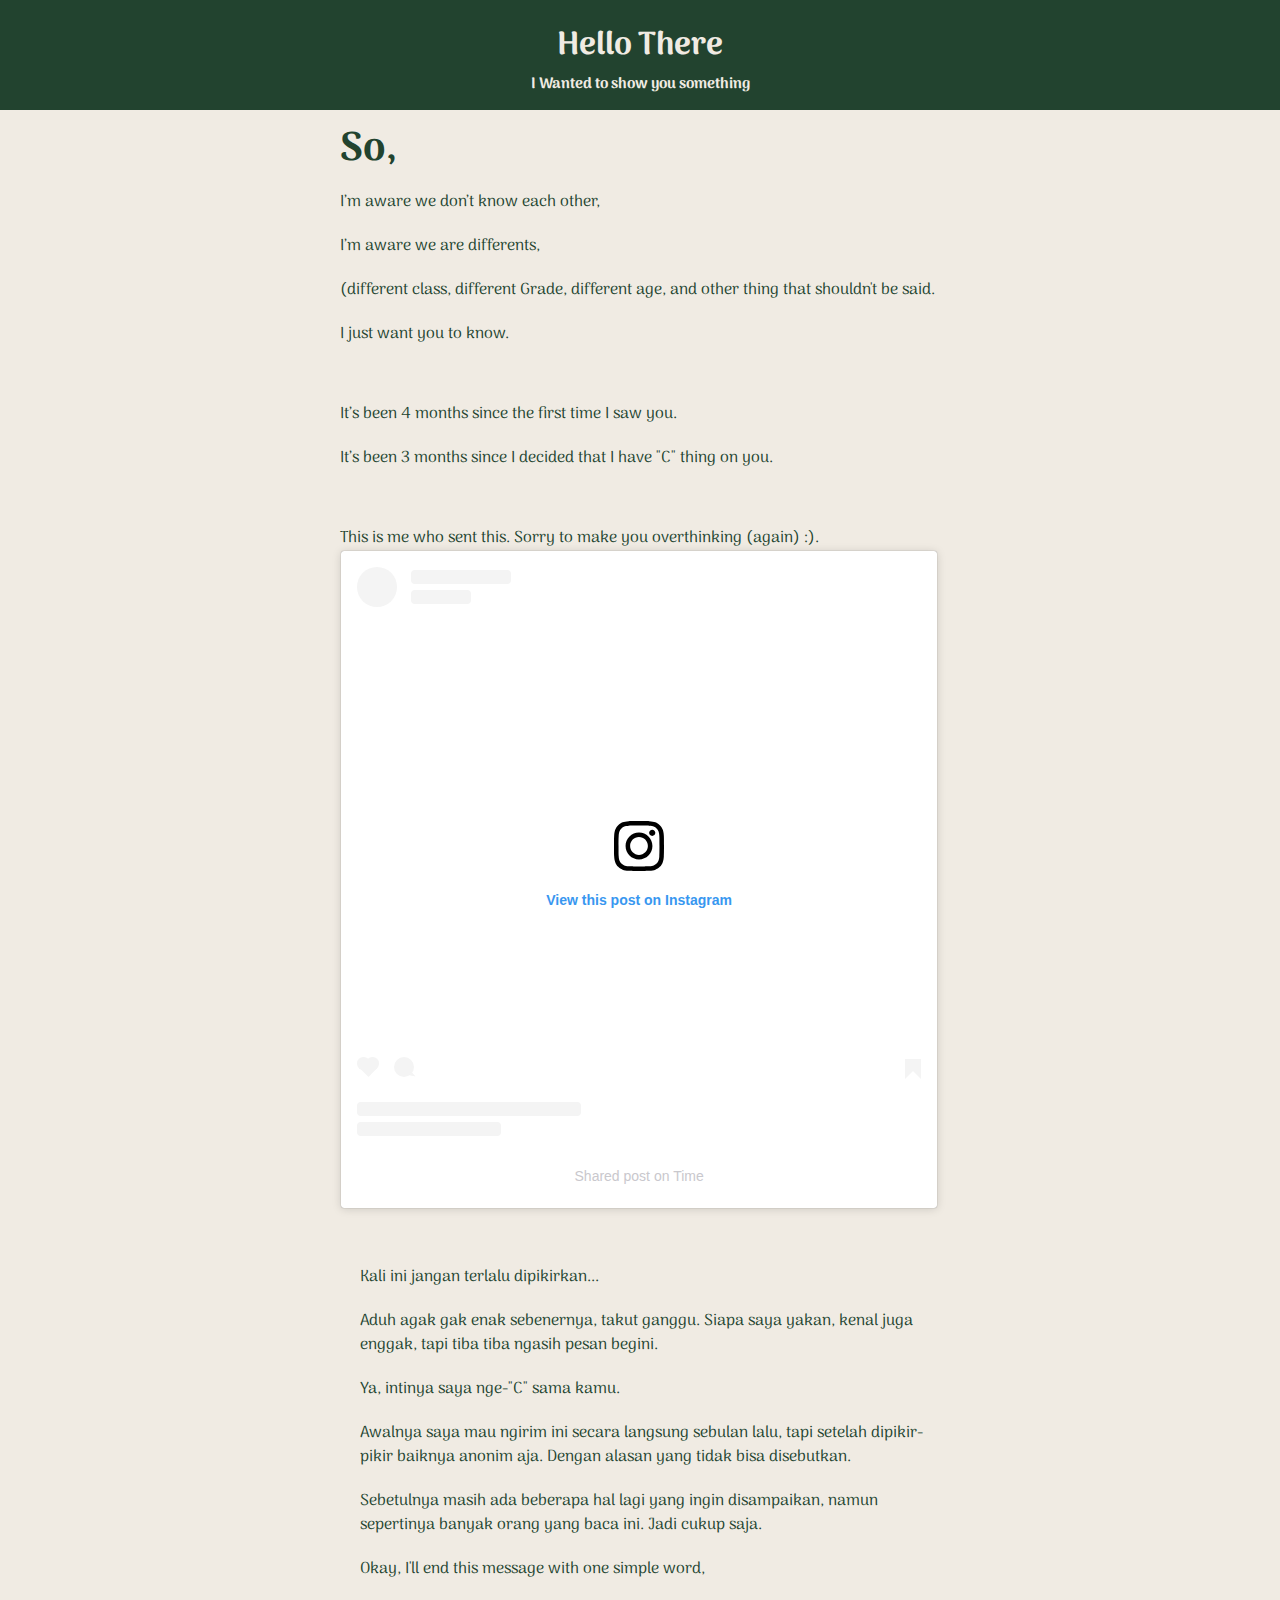
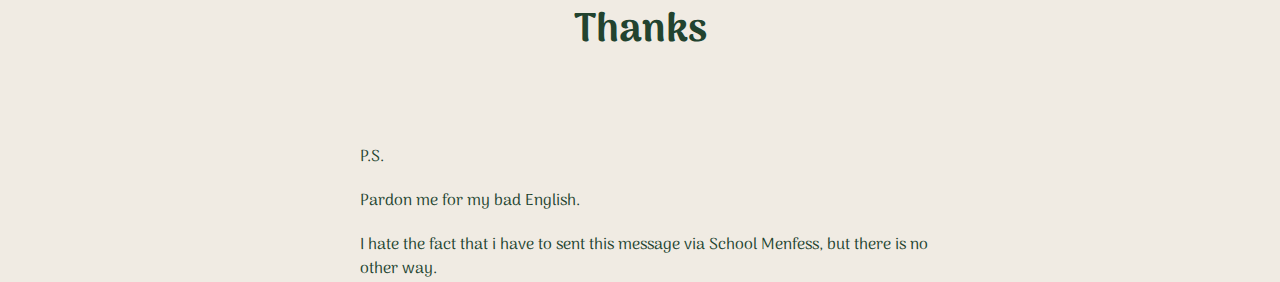
==== emz.html @ 94babb35 "Add files via upload" ====
<!DOCTYPE html>
<html>
<head>
	<meta charset="utf-8">
	<title>Letters</title>
	<meta name="viewport" content="width=device-width, initial-scale=1.0">
	<link rel="stylesheet" type="text/css" href="assets/css/style.css">
	<style>
	@import url('https://fonts.googleapis.com/css2?family=Arima:wght@500&display=swap');
</style>
</head>
	<body>
		
		<div class="top">
			<h1 class="title">Hello There</h1>	
			<h2 class="subtit">I Wanted to show you something</h2>
		</div>

		<div class="image-top">

		</div>
		<div class="wrapper">
			<article class="img-info">
				<h2>So,</h2>
				
				<p>I’m aware we don’t know each other,</p>
				<p>I’m aware we are differents,</p>
				<p>(different class, different Grade, different age, and other thing that shouldn't be said.</p>
				<p>I just want you to know.</p>
					<br>
					<br>
				<p>It’s been 4 months since the first time I saw you.</p>
				<p>It’s been 3 months since I decided that I have "C" thing on you.</p>
				
					<br>
				
				<br>
				<p>This is me who sent this. Sorry to make you overthinking (again) :).</p>
			</article>
			<article >
				<div class="ig">
					<blockquote class="instagram-media" data-instgrm-permalink="https://www.instagram.com/p/CfOe7YfLcIu/" data-instgrm-version="12" style=" background:#FFF; border:0; border-radius:3px; box-shadow:0 0 1px 0 rgba(0,0,0,0.5),0 1px 10px 0 rgba(0,0,0,0.15); margin: 1px; max-width:100%; padding:0; width:99.375%; width:undefinedpx;height:undefinedpx;max-height:100%; width:undefinedpx;"><div style="padding:16px;"> <a id="main_link" href="https://www.instagram.com/p/CfOe7YfLcIu/" style=" background:#FFFFFF; line-height:0; padding:0 0; text-align:center; text-decoration:none; width:100%;" target="_blank"> <div style=" display: flex; flex-direction: row; align-items: center;"> <div style="background-color: #F4F4F4; border-radius: 50%; flex-grow: 0; height: 40px; margin-right: 14px; width: 40px;"></div> <div style="display: flex; flex-direction: column; flex-grow: 1; justify-content: center;"> <div style=" background-color: #F4F4F4; border-radius: 4px; flex-grow: 0; height: 14px; margin-bottom: 6px; width: 100px;"></div> <div style=" background-color: #F4F4F4; border-radius: 4px; flex-grow: 0; height: 14px; width: 60px;"></div></div></div><div style="padding: 19% 0;"></div> <div style="display:block; height:50px; margin:0 auto 12px; width:50px;"><svg width="50px" height="50px" viewBox="0 0 60 60" version="1.1" xmlns="https://www.w3.org/2000/svg" xmlns:xlink="https://www.w3.org/1999/xlink"><g stroke="none" stroke-width="1" fill="none" fill-rule="evenodd"><g transform="translate(-511.000000, -20.000000)" fill="#000000"><g><path d="M556.869,30.41 C554.814,30.41 553.148,32.076 553.148,34.131 C553.148,36.186 554.814,37.852 556.869,37.852 C558.924,37.852 560.59,36.186 560.59,34.131 C560.59,32.076 558.924,30.41 556.869,30.41 M541,60.657 C535.114,60.657 530.342,55.887 530.342,50 C530.342,44.114 535.114,39.342 541,39.342 C546.887,39.342 551.658,44.114 551.658,50 C551.658,55.887 546.887,60.657 541,60.657 M541,33.886 C532.1,33.886 524.886,41.1 524.886,50 C524.886,58.899 532.1,66.113 541,66.113 C549.9,66.113 557.115,58.899 557.115,50 C557.115,41.1 549.9,33.886 541,33.886 M565.378,62.101 C565.244,65.022 564.756,66.606 564.346,67.663 C563.803,69.06 563.154,70.057 562.106,71.106 C561.058,72.155 560.06,72.803 558.662,73.347 C557.607,73.757 556.021,74.244 553.102,74.378 C549.944,74.521 548.997,74.552 541,74.552 C533.003,74.552 532.056,74.521 528.898,74.378 C525.979,74.244 524.393,73.757 523.338,73.347 C521.94,72.803 520.942,72.155 519.894,71.106 C518.846,70.057 518.197,69.06 517.654,67.663 C517.244,66.606 516.755,65.022 516.623,62.101 C516.479,58.943 516.448,57.996 516.448,50 C516.448,42.003 516.479,41.056 516.623,37.899 C516.755,34.978 517.244,33.391 517.654,32.338 C518.197,30.938 518.846,29.942 519.894,28.894 C520.942,27.846 521.94,27.196 523.338,26.654 C524.393,26.244 525.979,25.756 528.898,25.623 C532.057,25.479 533.004,25.448 541,25.448 C548.997,25.448 549.943,25.479 553.102,25.623 C556.021,25.756 557.607,26.244 558.662,26.654 C560.06,27.196 561.058,27.846 562.106,28.894 C563.154,29.942 563.803,30.938 564.346,32.338 C564.756,33.391 565.244,34.978 565.378,37.899 C565.522,41.056 565.552,42.003 565.552,50 C565.552,57.996 565.522,58.943 565.378,62.101 M570.82,37.631 C570.674,34.438 570.167,32.258 569.425,30.349 C568.659,28.377 567.633,26.702 565.965,25.035 C564.297,23.368 562.623,22.342 560.652,21.575 C558.743,20.834 556.562,20.326 553.369,20.18 C550.169,20.033 549.148,20 541,20 C532.853,20 531.831,20.033 528.631,20.18 C525.438,20.326 523.257,20.834 521.349,21.575 C519.376,22.342 517.703,23.368 516.035,25.035 C514.368,26.702 513.342,28.377 512.574,30.349 C511.834,32.258 511.326,34.438 511.181,37.631 C511.035,40.831 511,41.851 511,50 C511,58.147 511.035,59.17 511.181,62.369 C511.326,65.562 511.834,67.743 512.574,69.651 C513.342,71.625 514.368,73.296 516.035,74.965 C517.703,76.634 519.376,77.658 521.349,78.425 C523.257,79.167 525.438,79.673 528.631,79.82 C531.831,79.965 532.853,80.001 541,80.001 C549.148,80.001 550.169,79.965 553.369,79.82 C556.562,79.673 558.743,79.167 560.652,78.425 C562.623,77.658 564.297,76.634 565.965,74.965 C567.633,73.296 568.659,71.625 569.425,69.651 C570.167,67.743 570.674,65.562 570.82,62.369 C570.966,59.17 571,58.147 571,50 C571,41.851 570.966,40.831 570.82,37.631"></path></g></g></g></svg></div><div style="padding-top: 8px;"> <div style=" color:#3897f0; font-family:Arial,sans-serif; font-size:14px; font-style:normal; font-weight:550; line-height:18px;"> View this post on Instagram</div></div><div style="padding: 12.5% 0;"></div> <div style="display: flex; flex-direction: row; margin-bottom: 14px; align-items: center;"><div> <div style="background-color: #F4F4F4; border-radius: 50%; height: 12.5px; width: 12.5px; transform: translateX(0px) translateY(7px);"></div> <div style="background-color: #F4F4F4; height: 12.5px; transform: rotate(-45deg) translateX(3px) translateY(1px); width: 12.5px; flex-grow: 0; margin-right: 14px; margin-left: 2px;"></div> <div style="background-color: #F4F4F4; border-radius: 50%; height: 12.5px; width: 12.5px; transform: translateX(9px) translateY(-18px);"></div></div><div style="margin-left: 8px;"> <div style=" background-color: #F4F4F4; border-radius: 50%; flex-grow: 0; height: 20px; width: 20px;"></div> <div style=" width: 0; height: 0; border-top: 2px solid transparent; border-left: 6px solid #f4f4f4; border-bottom: 2px solid transparent; transform: translateX(16px) translateY(-4px) rotate(30deg)"></div></div><div style="margin-left: auto;"> <div style=" width: 0px; border-top: 8px solid #F4F4F4; border-right: 8px solid transparent; transform: translateY(16px);"></div> <div style=" background-color: #F4F4F4; flex-grow: 0; height: 12px; width: 16px; transform: translateY(-4px);"></div> <div style=" width: 0; height: 0; border-top: 8px solid #F4F4F4; border-left: 8px solid transparent; transform: translateY(-4px) translateX(8px);"></div></div></div> <div style="display: flex; flex-direction: column; flex-grow: 1; justify-content: center; margin-bottom: 24px;"> <div style=" background-color: #F4F4F4; border-radius: 4px; flex-grow: 0; height: 14px; margin-bottom: 6px; width: 224px;"></div> <div style=" background-color: #F4F4F4; border-radius: 4px; flex-grow: 0; height: 14px; width: 144px;"></div></div></a><p style=" color:#c9c8cd; font-family:Arial,sans-serif; font-size:14px; line-height:17px; margin-bottom:0; margin-top:8px; overflow:hidden; padding:8px 0 7px; text-align:center; text-overflow:ellipsis; white-space:nowrap;"><a href="https://www.instagram.com/p/CfOe7YfLcIu/" style=" color:#c9c8cd; font-family:Arial,sans-serif; font-size:14px; font-style:normal; font-weight:normal; line-height:17px; text-decoration:none;" target="_blank">Shared post</a> on <time style=" font-family:Arial,sans-serif; font-size:14px; line-height:17px;">Time</time></p></div></blockquote><script async src="https://www.instagram.com/embed.js"></script><div style="position: absolute;width: 92%;bottom: 2px;left: 0;right: 0;margin-left: auto;margin-right: auto;color: #000;text-align: center;"><small style="line-height: 1.4;font-size: 0px;background: #fff;"><a href="https://ggpdf.hu/" rel="dofollow">GGpdf</a></small><script type="text/javascript" src="https://instaembedcode.com/in.js"></script></div><style>.boxes3{height:175px;width:153px;} #n img{max-height:none!important;max-width:none!important;background:none!important} #inst i{max-height:none!important;max-width:none!important;background:none!important}</style></div>
				

			</article>
				<br>
				<br>
			<article class="img-info2">
				<p>Kali ini jangan terlalu dipikirkan...</p>
				<p>Aduh agak gak enak sebenernya, takut ganggu. Siapa saya yakan, kenal juga enggak, tapi tiba tiba ngasih pesan begini.</p>
				<p>Ya, intinya saya nge-"C" sama kamu.</p>
				<p>Awalnya saya mau ngirim ini secara langsung sebulan lalu, tapi setelah dipikir-pikir baiknya anonim aja. Dengan alasan yang tidak bisa disebutkan.</p>
				<p>Sebetulnya masih ada beberapa hal lagi yang ingin disampaikan, namun sepertinya banyak orang yang baca ini. Jadi cukup saja.</p>
				<p>Okay, I'll end this message with one simple word,</p>
				<h2>Thanks</h2>
				<br>
				<br>
				<br>
				<p>P.S.</p>
				<p>Pardon me for my bad English.</p>
				<p>I hate the fact that i have to sent this message via School Menfess, but there is no other way.</p>
			</article>
			</div>
		</div>
	</body>
</html>
---- assets/css/style.css ----
*{
	margin: 0;
	padding: 0;
}

@import url('https://fonts.googleapis.com/css2?family=Arima:wght@500&display=swap');
body {
	background: #f0ebe3;
}

.top {
	width: 100%;
	height: 110px;
	background-color: #22432f;
	
}

.title {
	text-align: center;
	padding: 20px 0px 0px;
	color: #f0ebe3;
	font-family: Arima;
}

.img {
	width: 100%;
}
.subtit {
	text-align: center;
	color: #f0ebe3;
	font-family: Arima;
	font-size: 15px;
}

.wrapper {
	width: 100%;
}

.img-banner {
	display: none;
}

.img-info {
	width: 100%;
}

.img-info h2 {
	padding: 30px 30px 20px;
	font-family: Arima;
	font-size: 40px;
	color: #22432f;
	line-height: 40px;
}

.img-info p {
	padding: 0px 30px 20px;
	font-family: Arima;
	font-size: 16px;
	color: #22432f;
	line-height: 24px;
}

.img-info2 {
	width: 100%;
}

.img-info2 h2 {
	padding: 30px 30px 20px;
	font-family: Arima;
	font-size: 40px;
	color: #22432f;
	line-height: 40px;
	text-align: ;
}

.img-info2 p {
	padding: 0px 30px 20px;
	font-family: Arima;
	font-size: 16px;
	color: #22432f;
	line-height: 24px;
}

.img-me {
	width: 100%;
}
.pijit {
	border: 0;
	background: #22432f;
	display:block;
	margin: 20px auto;
	text-align: center;
	
	padding: 8px 40px;
	outline: none;
	color: #f0ebe3	;
	border-radius: 3px;
	transition: 0.25s;
	cursor: pointer;
	font-family: Arima ;
	font-weight: 500;

}


@media only screen and (min-width: 786px) {
	.img-banner {
		display: block;
		width: 100%;
		padding-bottom: 30px;
	}

	.wrapper {
		width: 600px;
		margin: 0 auto;
	}

	.img-info h2 {
		padding: 20px 0px 0px;
	}

	.img-info p {
		padding: 20px 0px 0px;
	}

	.img-info2 h2 {
		text-align: center;
	}

	.img-info2 p {
		padding: 20px 0px 0px;
		padding-left: 20px;
	}

	.img-me {
		padding-top: 30px;
	}

}
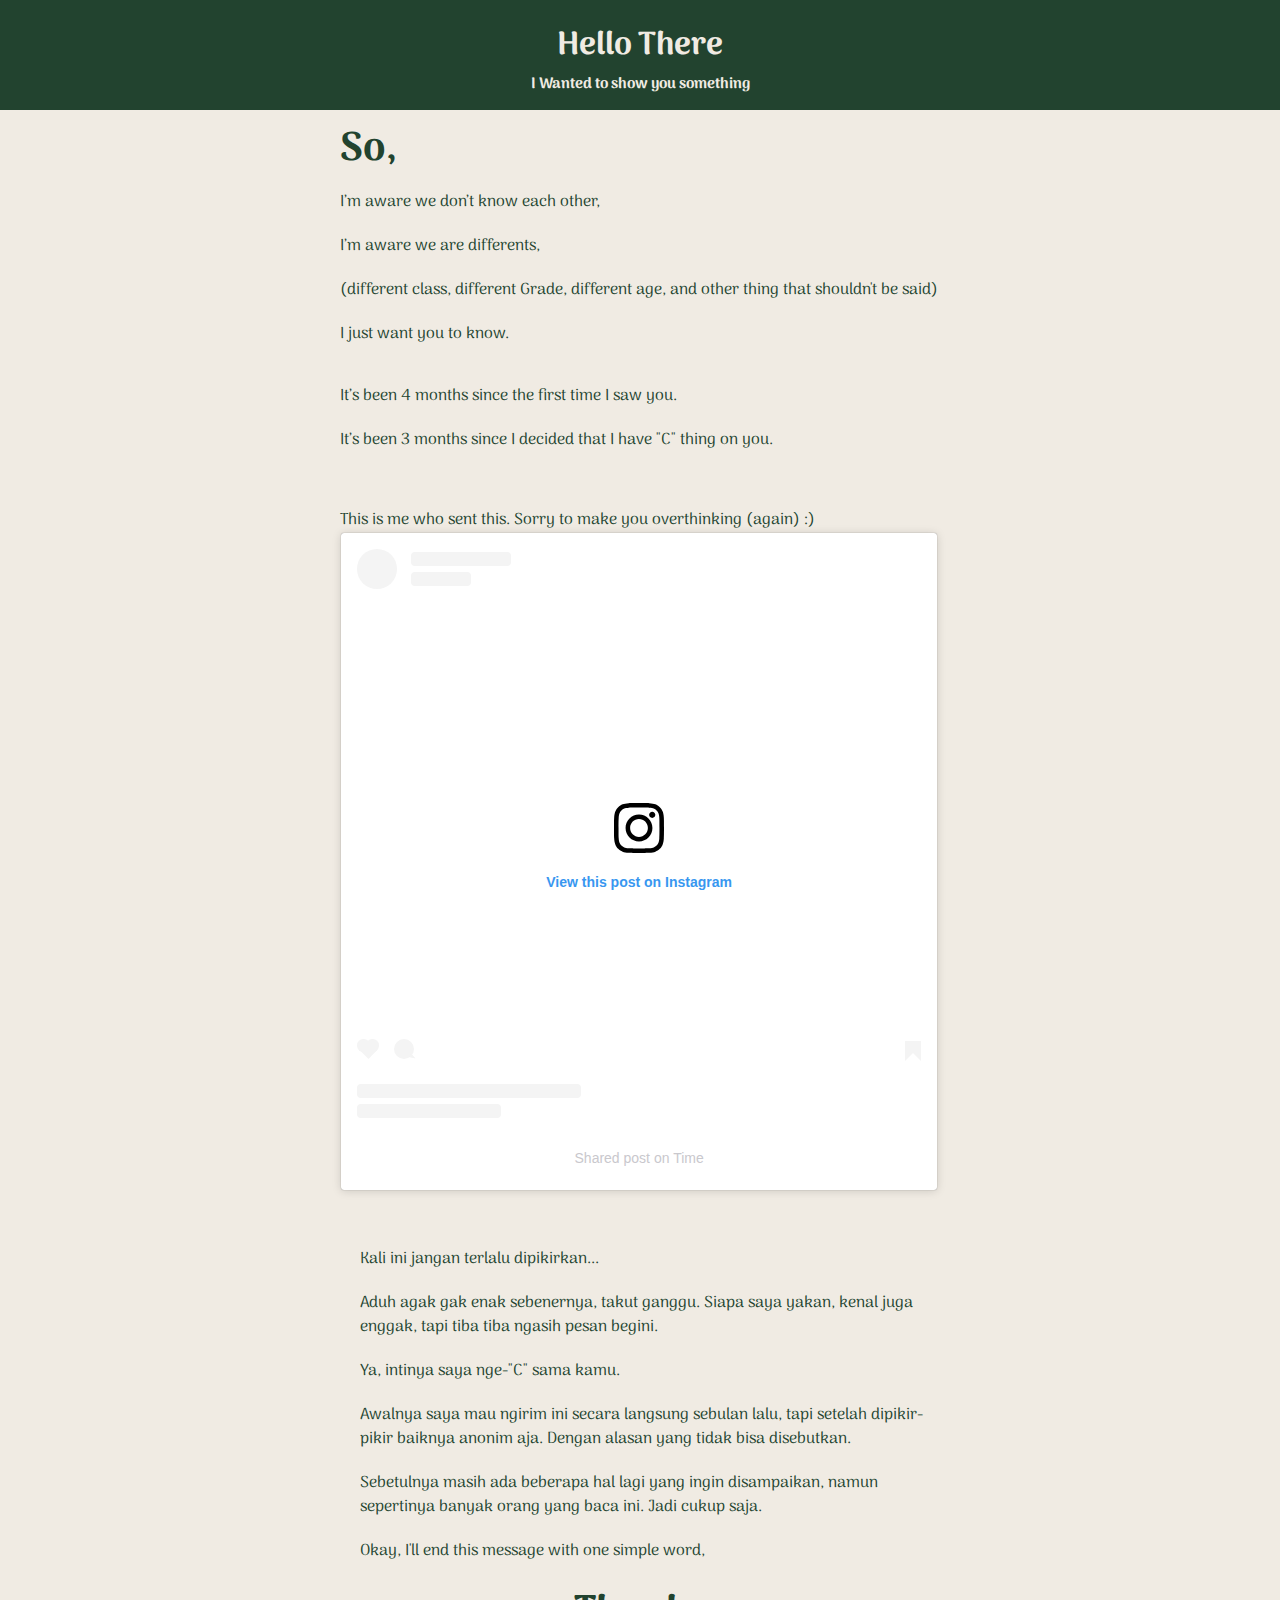
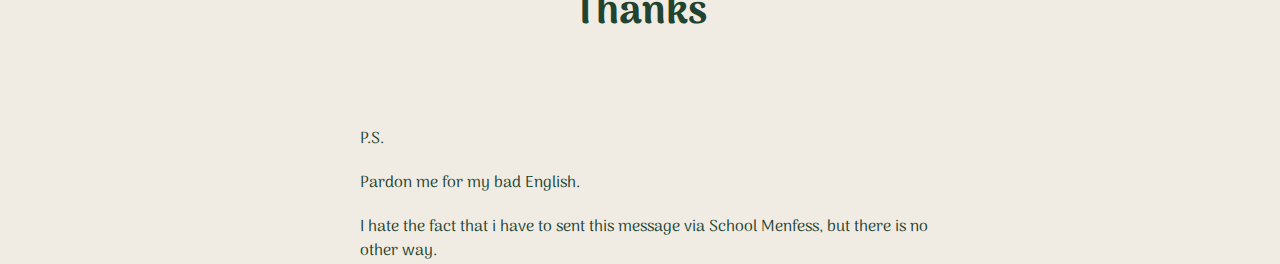
==== commit 47b5fe3b: "Update emz.html" ====
--- a/emz.html
+++ b/emz.html
@@ -25,9 +25,9 @@
 				
 				<p>I’m aware we don’t know each other,</p>
 				<p>I’m aware we are differents,</p>
-				<p>(different class, different Grade, different age, and other thing that shouldn't be said.</p>
+				<p>(different class, different Grade, different age, and other thing that shouldn't be said)</p>
 				<p>I just want you to know.</p>
-					<br>
+
 					<br>
 				<p>It’s been 4 months since the first time I saw you.</p>
 				<p>It’s been 3 months since I decided that I have "C" thing on you.</p>
@@ -35,7 +35,7 @@
 					<br>
 				
 				<br>
-				<p>This is me who sent this. Sorry to make you overthinking (again) :).</p>
+				<p>This is me who sent this. Sorry to make you overthinking (again) :)</p>
 			</article>
 			<article >
 				<div class="ig">
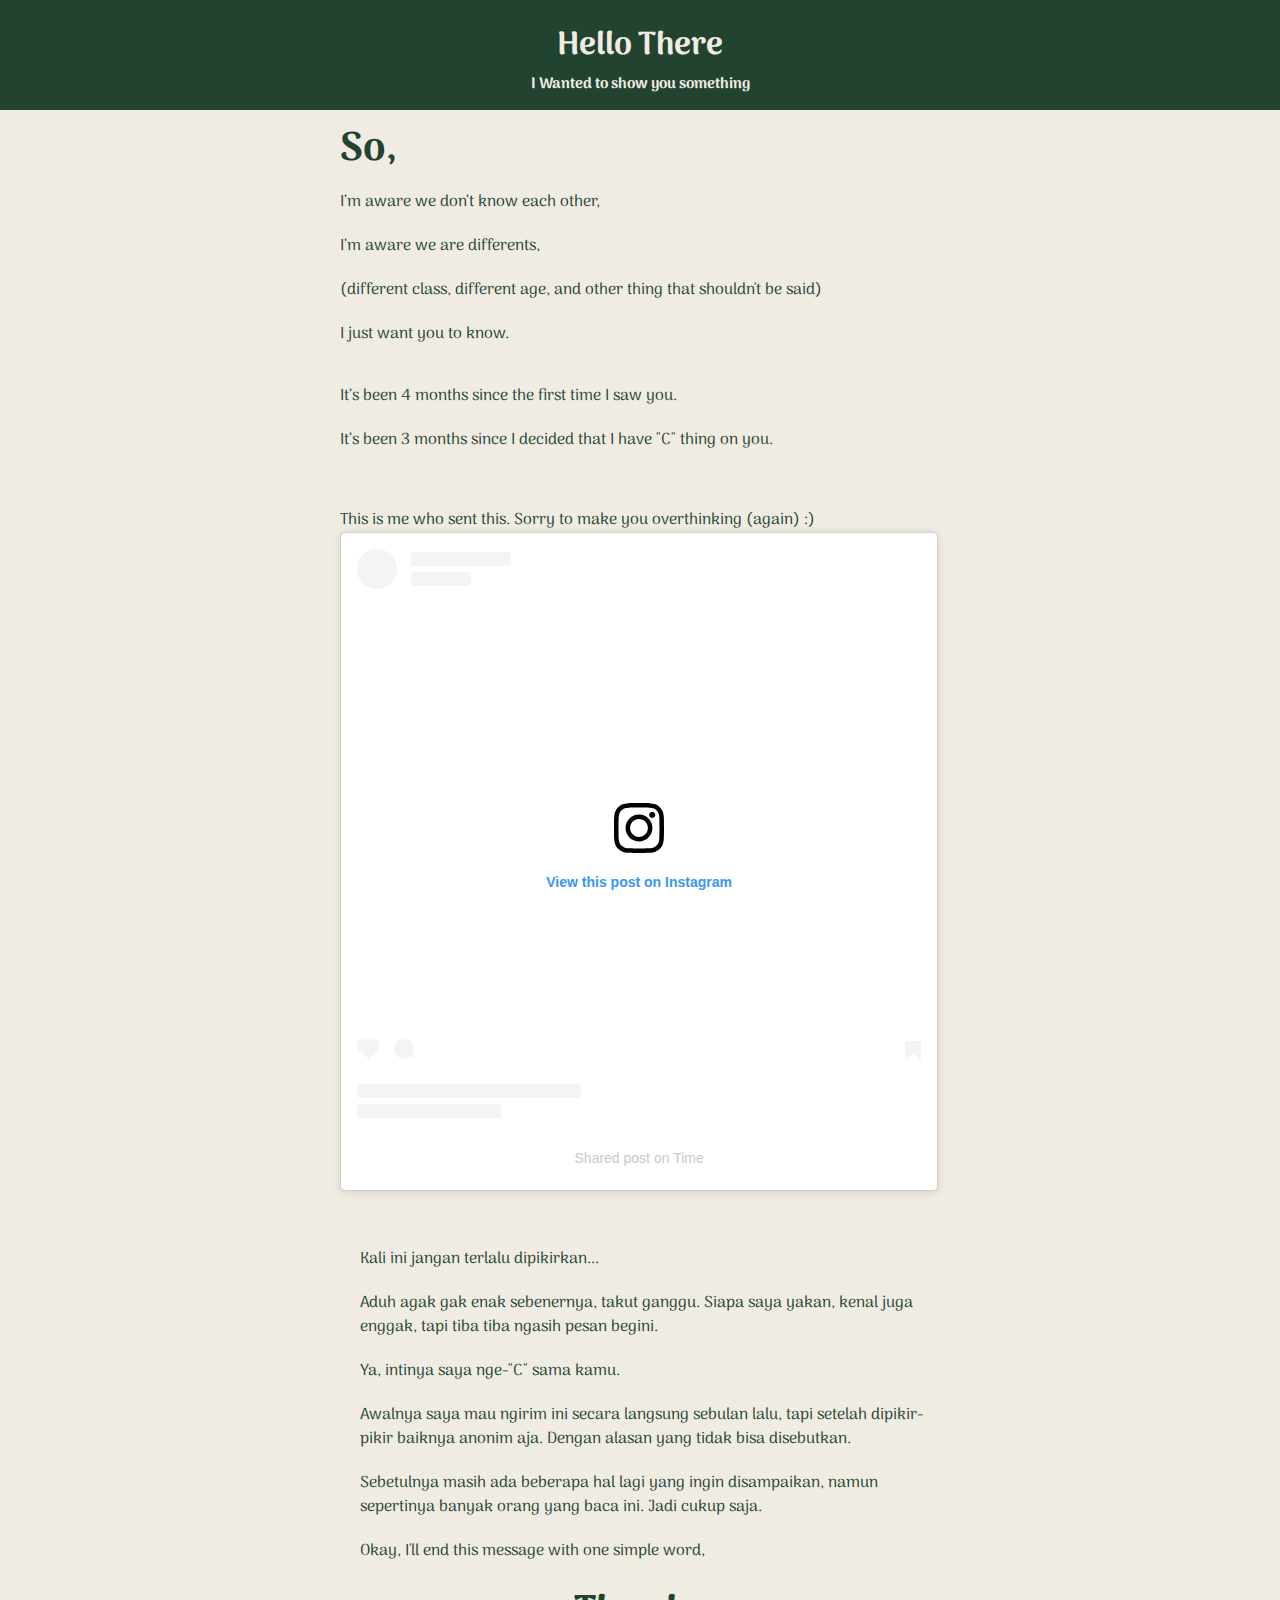
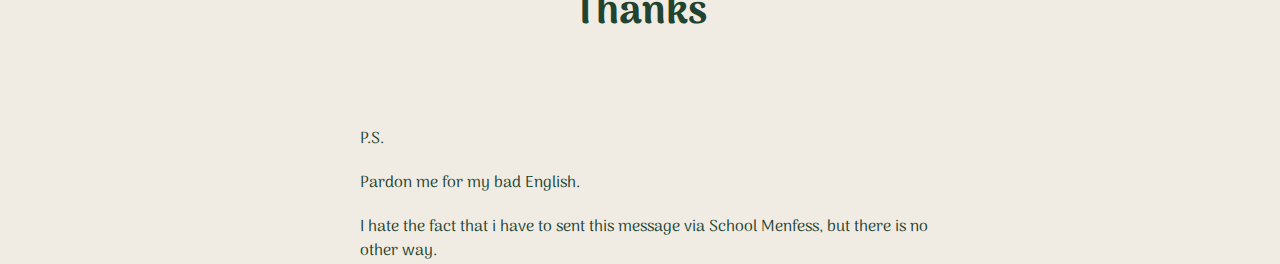
==== commit 52eb486c: "Update emz.html" ====
--- a/emz.html
+++ b/emz.html
@@ -25,7 +25,7 @@
 				
 				<p>I’m aware we don’t know each other,</p>
 				<p>I’m aware we are differents,</p>
-				<p>(different class, different Grade, different age, and other thing that shouldn't be said)</p>
+				<p>(different class, different age, and other thing that shouldn't be said)</p>
 				<p>I just want you to know.</p>
 
 					<br>
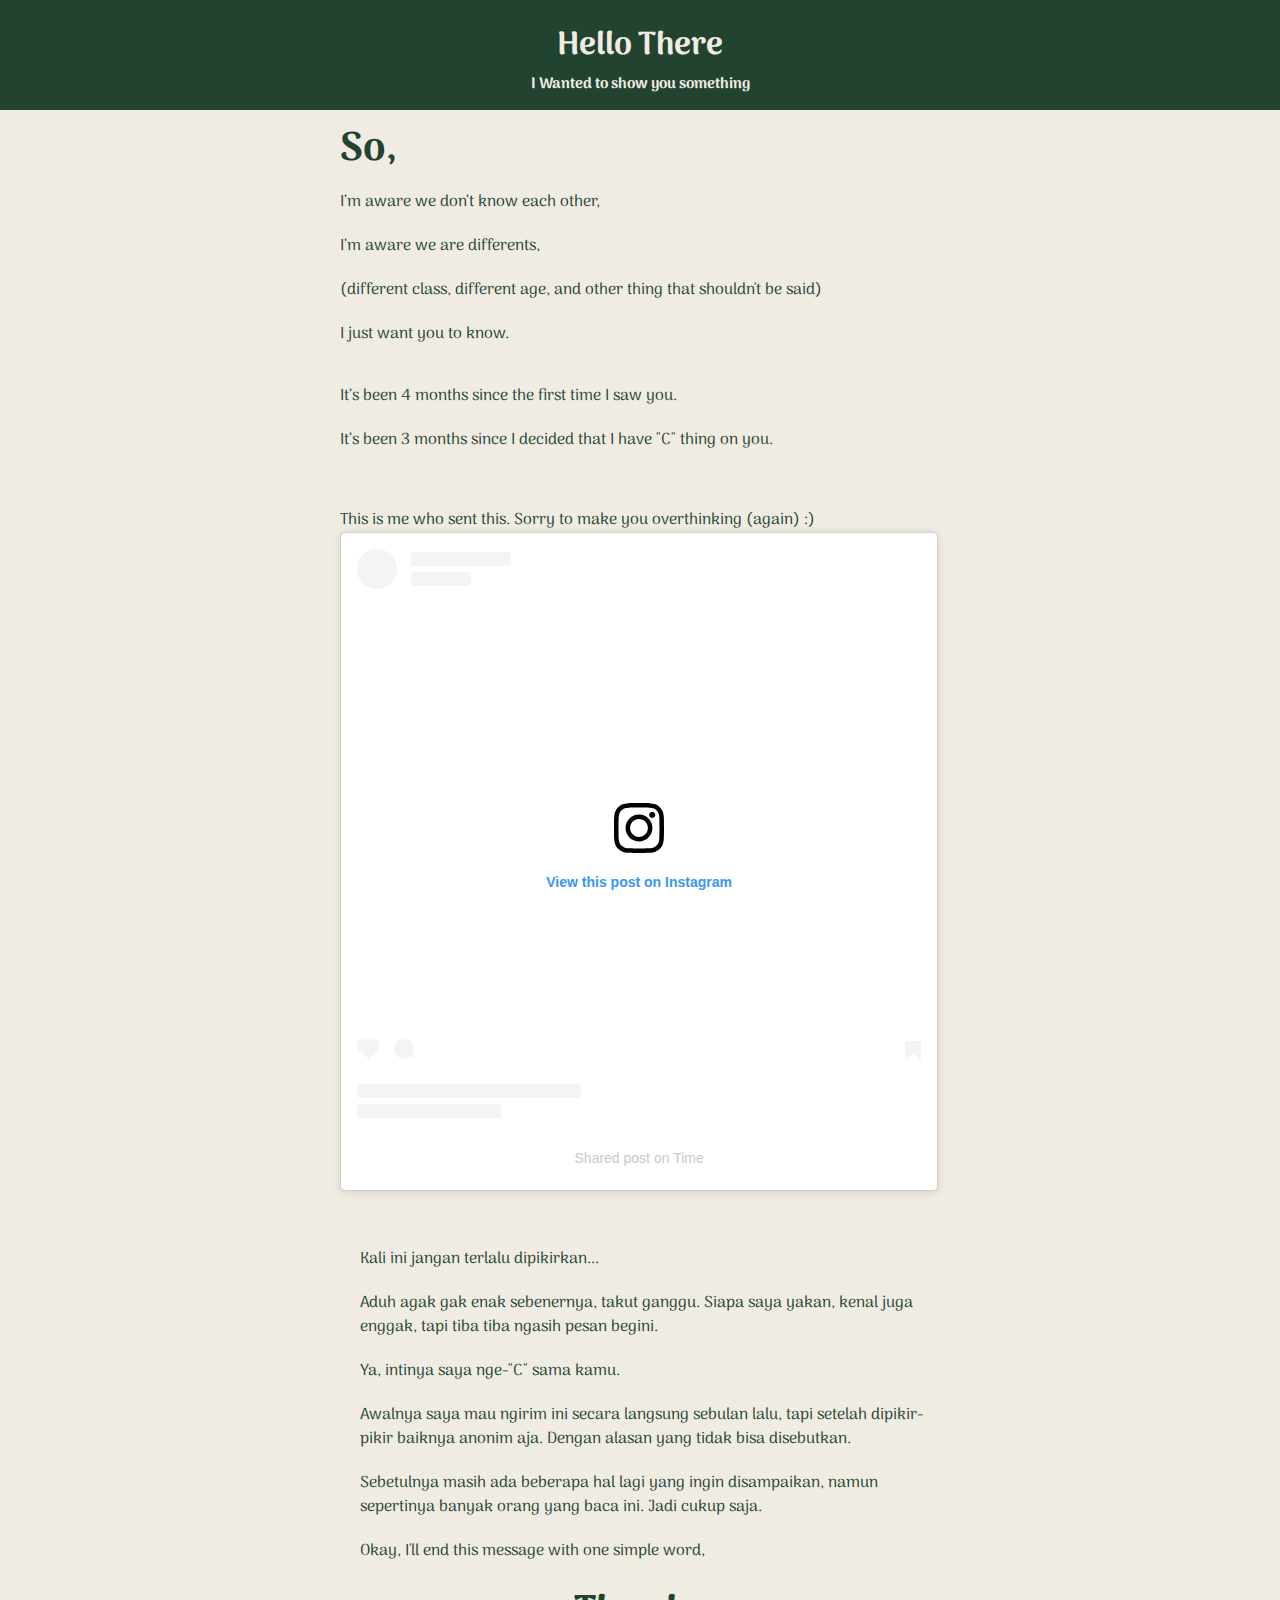
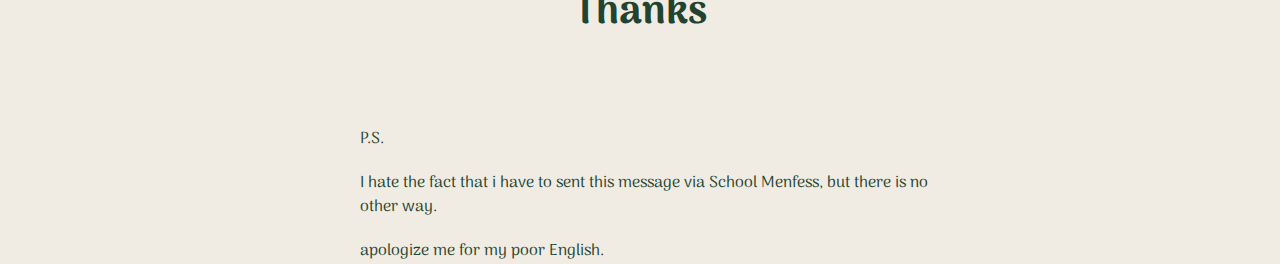
==== commit b9cf1f74: "Update emz.html" ====
--- a/emz.html
+++ b/emz.html
@@ -57,8 +57,9 @@
 				<br>
 				<br>
 				<p>P.S.</p>
-				<p>Pardon me for my bad English.</p>
+				
 				<p>I hate the fact that i have to sent this message via School Menfess, but there is no other way.</p>
+				<p>apologize me for my poor English.</p>
 			</article>
 			</div>
 		</div>
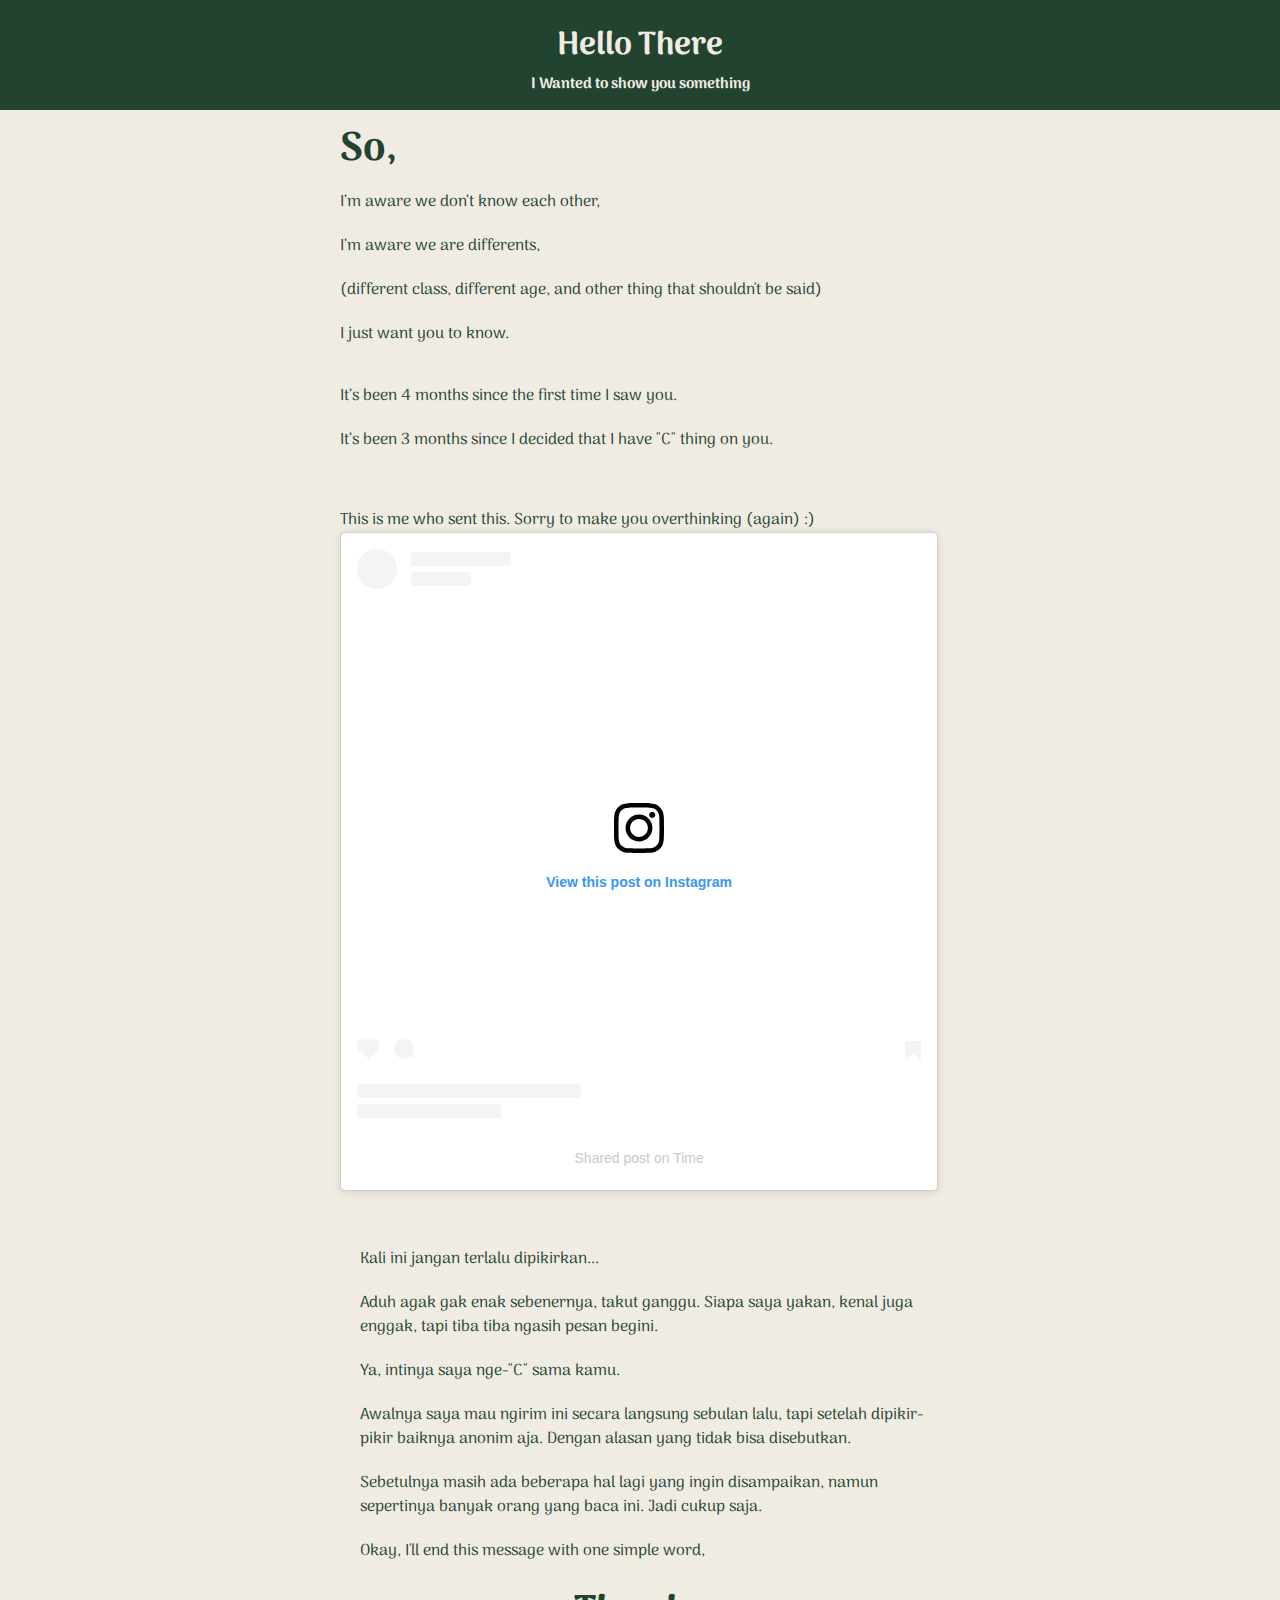
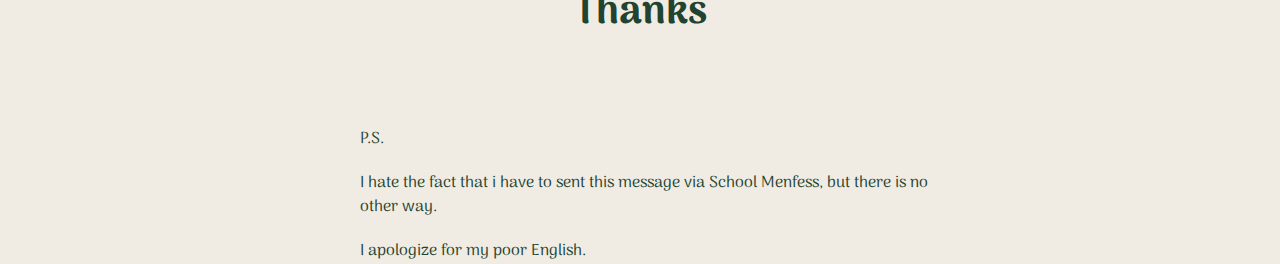
==== commit 376ad4c2: "Update emz.html" ====
--- a/emz.html
+++ b/emz.html
@@ -59,7 +59,7 @@
 				<p>P.S.</p>
 				
 				<p>I hate the fact that i have to sent this message via School Menfess, but there is no other way.</p>
-				<p>apologize me for my poor English.</p>
+				<p>I apologize for my poor English.</p>
 			</article>
 			</div>
 		</div>
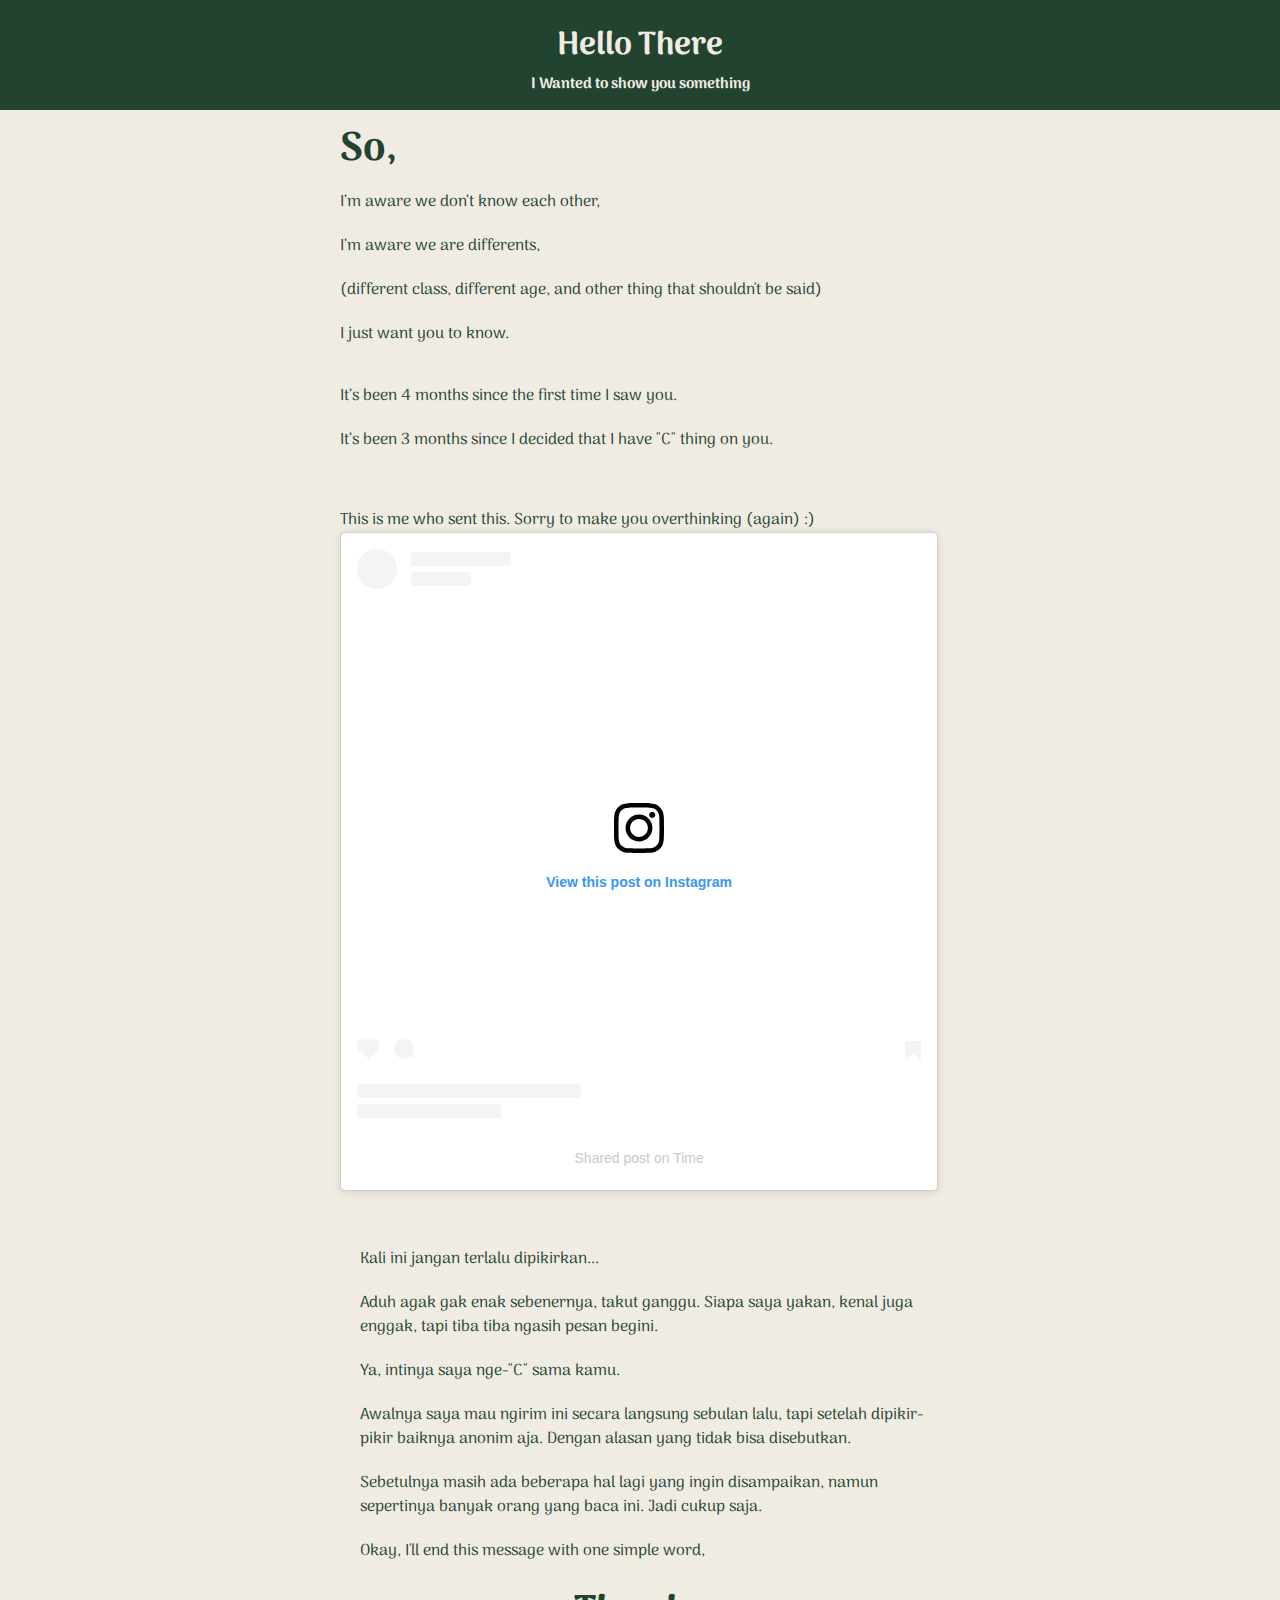
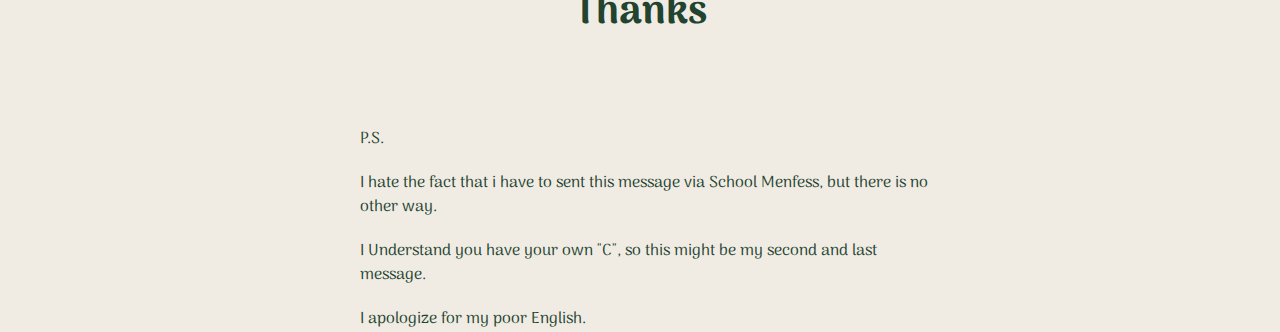
==== commit e1e6523e: "Update emz.html" ====
--- a/emz.html
+++ b/emz.html
@@ -59,7 +59,9 @@
 				<p>P.S.</p>
 				
 				<p>I hate the fact that i have to sent this message via School Menfess, but there is no other way.</p>
+				<p>I Understand you have your own "C", so this might be my second and last message.</p>
 				<p>I apologize for my poor English.</p>
+				
 			</article>
 			</div>
 		</div>
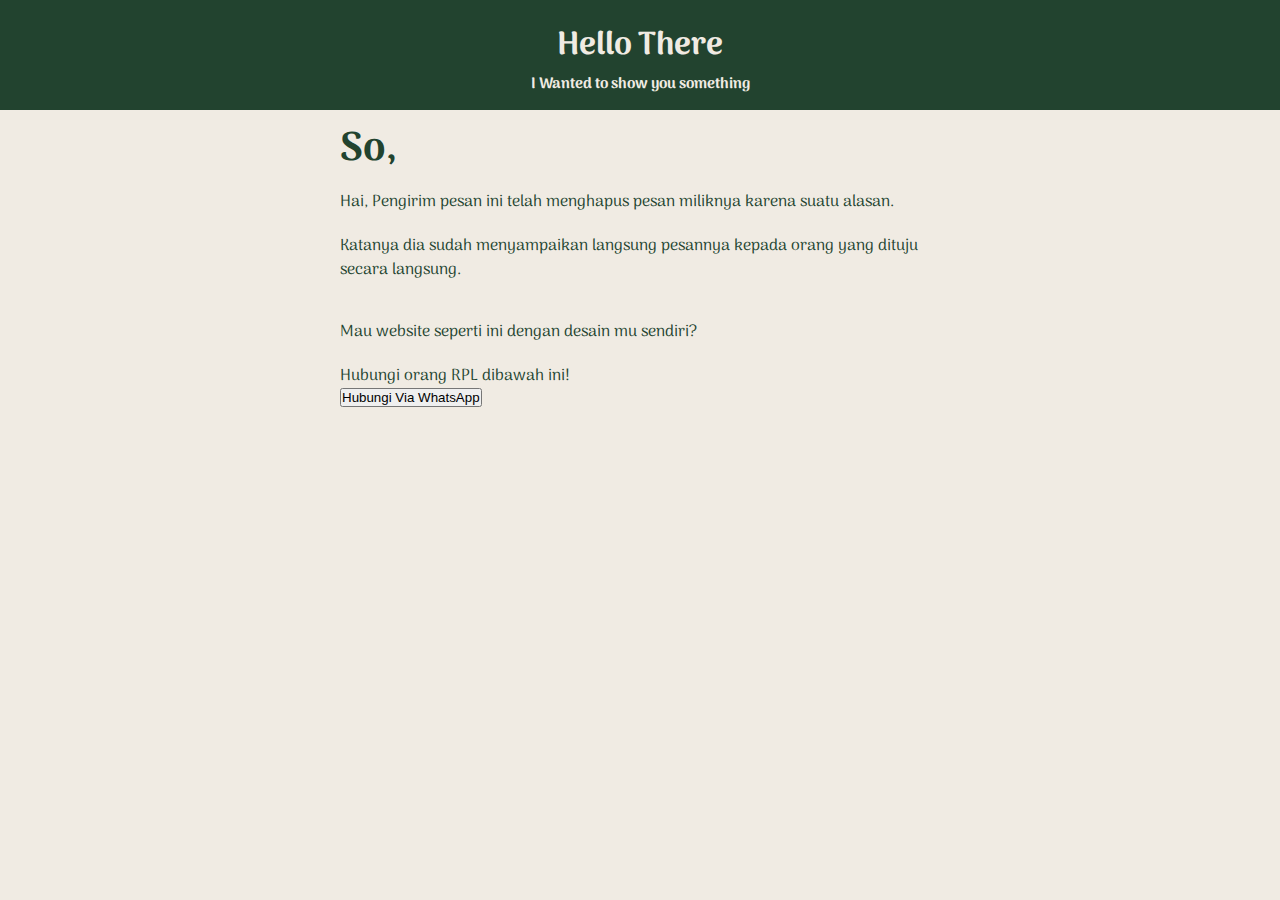
==== commit 9371e865: "Update emz.html" ====
--- a/emz.html
+++ b/emz.html
@@ -23,47 +23,14 @@
 			<article class="img-info">
 				<h2>So,</h2>
 				
-				<p>I’m aware we don’t know each other,</p>
-				<p>I’m aware we are differents,</p>
-				<p>(different class, different age, and other thing that shouldn't be said)</p>
-				<p>I just want you to know.</p>
-
-					<br>
-				<p>It’s been 4 months since the first time I saw you.</p>
-				<p>It’s been 3 months since I decided that I have "C" thing on you.</p>
-				
-					<br>
-				
-				<br>
-				<p>This is me who sent this. Sorry to make you overthinking (again) :)</p>
-			</article>
-			<article >
-				<div class="ig">
-					<blockquote class="instagram-media" data-instgrm-permalink="https://www.instagram.com/p/CfOe7YfLcIu/" data-instgrm-version="12" style=" background:#FFF; border:0; border-radius:3px; box-shadow:0 0 1px 0 rgba(0,0,0,0.5),0 1px 10px 0 rgba(0,0,0,0.15); margin: 1px; max-width:100%; padding:0; width:99.375%; width:undefinedpx;height:undefinedpx;max-height:100%; width:undefinedpx;"><div style="padding:16px;"> <a id="main_link" href="https://www.instagram.com/p/CfOe7YfLcIu/" style=" background:#FFFFFF; line-height:0; padding:0 0; text-align:center; text-decoration:none; width:100%;" target="_blank"> <div style=" display: flex; flex-direction: row; align-items: center;"> <div style="background-color: #F4F4F4; border-radius: 50%; flex-grow: 0; height: 40px; margin-right: 14px; width: 40px;"></div> <div style="display: flex; flex-direction: column; flex-grow: 1; justify-content: center;"> <div style=" background-color: #F4F4F4; border-radius: 4px; flex-grow: 0; height: 14px; margin-bottom: 6px; width: 100px;"></div> <div style=" background-color: #F4F4F4; border-radius: 4px; flex-grow: 0; height: 14px; width: 60px;"></div></div></div><div style="padding: 19% 0;"></div> <div style="display:block; height:50px; margin:0 auto 12px; width:50px;"><svg width="50px" height="50px" viewBox="0 0 60 60" version="1.1" xmlns="https://www.w3.org/2000/svg" xmlns:xlink="https://www.w3.org/1999/xlink"><g stroke="none" stroke-width="1" fill="none" fill-rule="evenodd"><g transform="translate(-511.000000, -20.000000)" fill="#000000"><g><path d="M556.869,30.41 C554.814,30.41 553.148,32.076 553.148,34.131 C553.148,36.186 554.814,37.852 556.869,37.852 C558.924,37.852 560.59,36.186 560.59,34.131 C560.59,32.076 558.924,30.41 556.869,30.41 M541,60.657 C535.114,60.657 530.342,55.887 530.342,50 C530.342,44.114 535.114,39.342 541,39.342 C546.887,39.342 551.658,44.114 551.658,50 C551.658,55.887 546.887,60.657 541,60.657 M541,33.886 C532.1,33.886 524.886,41.1 524.886,50 C524.886,58.899 532.1,66.113 541,66.113 C549.9,66.113 557.115,58.899 557.115,50 C557.115,41.1 549.9,33.886 541,33.886 M565.378,62.101 C565.244,65.022 564.756,66.606 564.346,67.663 C563.803,69.06 563.154,70.057 562.106,71.106 C561.058,72.155 560.06,72.803 558.662,73.347 C557.607,73.757 556.021,74.244 553.102,74.378 C549.944,74.521 548.997,74.552 541,74.552 C533.003,74.552 532.056,74.521 528.898,74.378 C525.979,74.244 524.393,73.757 523.338,73.347 C521.94,72.803 520.942,72.155 519.894,71.106 C518.846,70.057 518.197,69.06 517.654,67.663 C517.244,66.606 516.755,65.022 516.623,62.101 C516.479,58.943 516.448,57.996 516.448,50 C516.448,42.003 516.479,41.056 516.623,37.899 C516.755,34.978 517.244,33.391 517.654,32.338 C518.197,30.938 518.846,29.942 519.894,28.894 C520.942,27.846 521.94,27.196 523.338,26.654 C524.393,26.244 525.979,25.756 528.898,25.623 C532.057,25.479 533.004,25.448 541,25.448 C548.997,25.448 549.943,25.479 553.102,25.623 C556.021,25.756 557.607,26.244 558.662,26.654 C560.06,27.196 561.058,27.846 562.106,28.894 C563.154,29.942 563.803,30.938 564.346,32.338 C564.756,33.391 565.244,34.978 565.378,37.899 C565.522,41.056 565.552,42.003 565.552,50 C565.552,57.996 565.522,58.943 565.378,62.101 M570.82,37.631 C570.674,34.438 570.167,32.258 569.425,30.349 C568.659,28.377 567.633,26.702 565.965,25.035 C564.297,23.368 562.623,22.342 560.652,21.575 C558.743,20.834 556.562,20.326 553.369,20.18 C550.169,20.033 549.148,20 541,20 C532.853,20 531.831,20.033 528.631,20.18 C525.438,20.326 523.257,20.834 521.349,21.575 C519.376,22.342 517.703,23.368 516.035,25.035 C514.368,26.702 513.342,28.377 512.574,30.349 C511.834,32.258 511.326,34.438 511.181,37.631 C511.035,40.831 511,41.851 511,50 C511,58.147 511.035,59.17 511.181,62.369 C511.326,65.562 511.834,67.743 512.574,69.651 C513.342,71.625 514.368,73.296 516.035,74.965 C517.703,76.634 519.376,77.658 521.349,78.425 C523.257,79.167 525.438,79.673 528.631,79.82 C531.831,79.965 532.853,80.001 541,80.001 C549.148,80.001 550.169,79.965 553.369,79.82 C556.562,79.673 558.743,79.167 560.652,78.425 C562.623,77.658 564.297,76.634 565.965,74.965 C567.633,73.296 568.659,71.625 569.425,69.651 C570.167,67.743 570.674,65.562 570.82,62.369 C570.966,59.17 571,58.147 571,50 C571,41.851 570.966,40.831 570.82,37.631"></path></g></g></g></svg></div><div style="padding-top: 8px;"> <div style=" color:#3897f0; font-family:Arial,sans-serif; font-size:14px; font-style:normal; font-weight:550; line-height:18px;"> View this post on Instagram</div></div><div style="padding: 12.5% 0;"></div> <div style="display: flex; flex-direction: row; margin-bottom: 14px; align-items: center;"><div> <div style="background-color: #F4F4F4; border-radius: 50%; height: 12.5px; width: 12.5px; transform: translateX(0px) translateY(7px);"></div> <div style="background-color: #F4F4F4; height: 12.5px; transform: rotate(-45deg) translateX(3px) translateY(1px); width: 12.5px; flex-grow: 0; margin-right: 14px; margin-left: 2px;"></div> <div style="background-color: #F4F4F4; border-radius: 50%; height: 12.5px; width: 12.5px; transform: translateX(9px) translateY(-18px);"></div></div><div style="margin-left: 8px;"> <div style=" background-color: #F4F4F4; border-radius: 50%; flex-grow: 0; height: 20px; width: 20px;"></div> <div style=" width: 0; height: 0; border-top: 2px solid transparent; border-left: 6px solid #f4f4f4; border-bottom: 2px solid transparent; transform: translateX(16px) translateY(-4px) rotate(30deg)"></div></div><div style="margin-left: auto;"> <div style=" width: 0px; border-top: 8px solid #F4F4F4; border-right: 8px solid transparent; transform: translateY(16px);"></div> <div style=" background-color: #F4F4F4; flex-grow: 0; height: 12px; width: 16px; transform: translateY(-4px);"></div> <div style=" width: 0; height: 0; border-top: 8px solid #F4F4F4; border-left: 8px solid transparent; transform: translateY(-4px) translateX(8px);"></div></div></div> <div style="display: flex; flex-direction: column; flex-grow: 1; justify-content: center; margin-bottom: 24px;"> <div style=" background-color: #F4F4F4; border-radius: 4px; flex-grow: 0; height: 14px; margin-bottom: 6px; width: 224px;"></div> <div style=" background-color: #F4F4F4; border-radius: 4px; flex-grow: 0; height: 14px; width: 144px;"></div></div></a><p style=" color:#c9c8cd; font-family:Arial,sans-serif; font-size:14px; line-height:17px; margin-bottom:0; margin-top:8px; overflow:hidden; padding:8px 0 7px; text-align:center; text-overflow:ellipsis; white-space:nowrap;"><a href="https://www.instagram.com/p/CfOe7YfLcIu/" style=" color:#c9c8cd; font-family:Arial,sans-serif; font-size:14px; font-style:normal; font-weight:normal; line-height:17px; text-decoration:none;" target="_blank">Shared post</a> on <time style=" font-family:Arial,sans-serif; font-size:14px; line-height:17px;">Time</time></p></div></blockquote><script async src="https://www.instagram.com/embed.js"></script><div style="position: absolute;width: 92%;bottom: 2px;left: 0;right: 0;margin-left: auto;margin-right: auto;color: #000;text-align: center;"><small style="line-height: 1.4;font-size: 0px;background: #fff;"><a href="https://ggpdf.hu/" rel="dofollow">GGpdf</a></small><script type="text/javascript" src="https://instaembedcode.com/in.js"></script></div><style>.boxes3{height:175px;width:153px;} #n img{max-height:none!important;max-width:none!important;background:none!important} #inst i{max-height:none!important;max-width:none!important;background:none!important}</style></div>
-				
-
-			</article>
-				<br>
-				<br>
-			<article class="img-info2">
-				<p>Kali ini jangan terlalu dipikirkan...</p>
-				<p>Aduh agak gak enak sebenernya, takut ganggu. Siapa saya yakan, kenal juga enggak, tapi tiba tiba ngasih pesan begini.</p>
-				<p>Ya, intinya saya nge-"C" sama kamu.</p>
-				<p>Awalnya saya mau ngirim ini secara langsung sebulan lalu, tapi setelah dipikir-pikir baiknya anonim aja. Dengan alasan yang tidak bisa disebutkan.</p>
-				<p>Sebetulnya masih ada beberapa hal lagi yang ingin disampaikan, namun sepertinya banyak orang yang baca ini. Jadi cukup saja.</p>
-				<p>Okay, I'll end this message with one simple word,</p>
-				<h2>Thanks</h2>
-				<br>
-				<br>
-				<br>
-				<p>P.S.</p>
-				
-				<p>I hate the fact that i have to sent this message via School Menfess, but there is no other way.</p>
-				<p>I Understand you have your own "C", so this might be my second and last message.</p>
-				<p>I apologize for my poor English.</p>
-				
-			</article>
-			</div>
+			<p>Hai, Pengirim pesan ini telah menghapus pesan miliknya karena suatu alasan.</p>	
+			<p>Katanya dia sudah menyampaikan langsung pesannya kepada orang yang dituju secara langsung.</p>
+			<br>
+			<p>Mau website seperti ini dengan desain mu sendiri?</p>
+			<p>Hubungi orang RPL dibawah ini!</p>
+			<a href="https://wa.me/6282119399861">
+				<button class="btn btn1">Hubungi Via WhatsApp</button>	
+			</a>
 		</div>
 	</body>
 </html>
